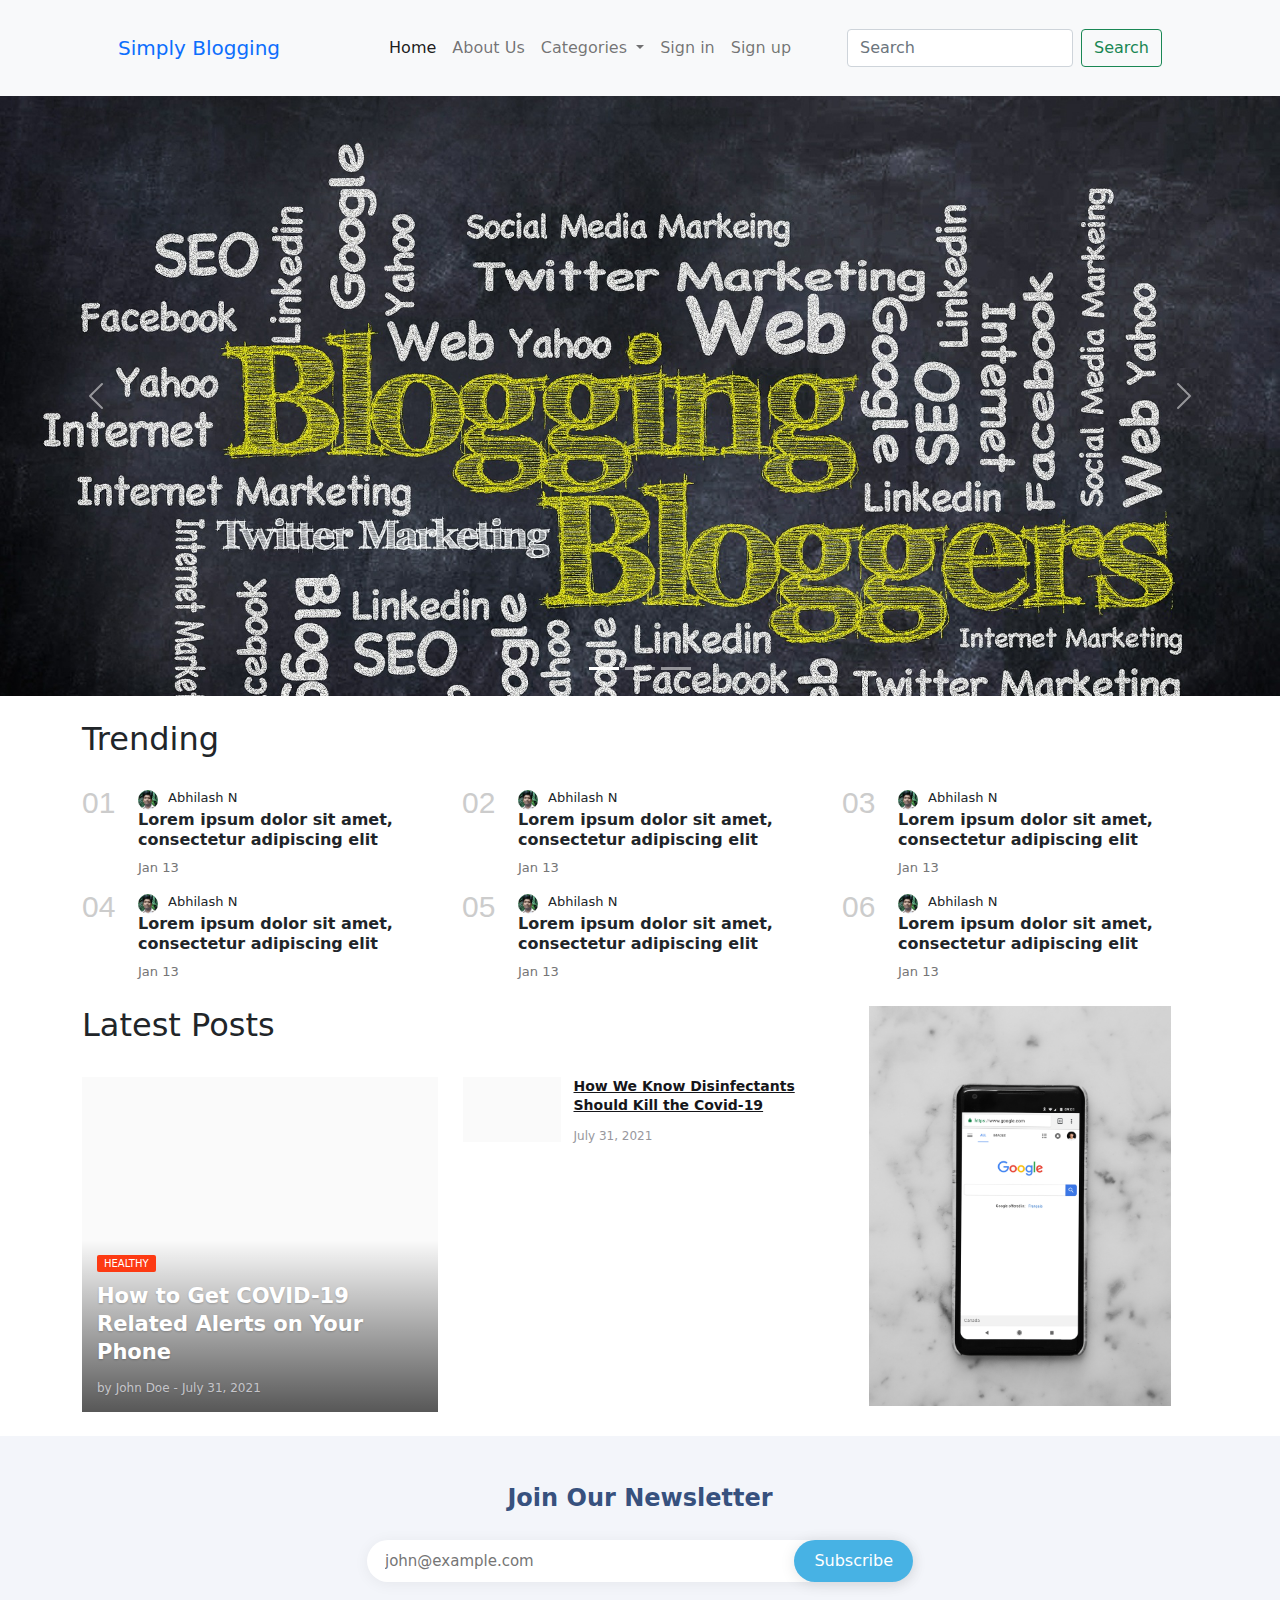
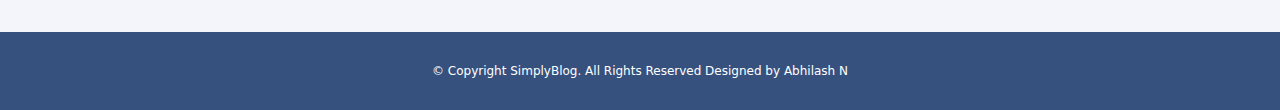
==== index.html @ 281dddbe "Registration page done" ====
<!DOCTYPE html>
<html lang="en">
<head>
    <meta charset="UTF-8">
    <meta http-equiv="X-UA-Compatible" content="IE=edge">
    <meta name="viewport" content="width=device-width, initial-scale=1.0">
    <title>Simply Blogging - Home</title>
    <link rel="stylesheet" type="text/css" href="./css/bootstrap.min.css" />
    <link rel="stylesheet" type="text/css" href="./css/style.css" />
</head>
<body>
    <nav class="navbar navbar-expand-lg navbar-light bg-light navbar-simply-blog fixed-top">
        <div class="container px-5">
          <a class="navbar-brand text-primary" href="index.html">Simply Blogging</a>
          <button class="navbar-toggler" type="button" data-bs-toggle="collapse" data-bs-target="#navbarSupportedContent" aria-controls="navbarSupportedContent" aria-expanded="false" aria-label="Toggle navigation">
            <span class="navbar-toggler-icon"></span>
          </button>
          <div class="collapse navbar-collapse" id="navbarSupportedContent">
            <ul class="navbar-nav ms-auto me-lg-5">
              <li class="nav-item">
                <a class="nav-link active" aria-current="page" href="#">Home</a>
              </li>
              <li class="nav-item">
                <a class="nav-link" href="about-us.html">About Us</a>
              </li>
              <li class="nav-item dropdown">
                <a class="nav-link dropdown-toggle" href="#" id="navbarDropdown" role="button" data-bs-toggle="dropdown" aria-expanded="false">
                  Categories
                </a>
                <ul class="dropdown-menu" aria-labelledby="navbarDropdown">
                  <li><a class="dropdown-item" href="#">Automobile</a></li>
                  <li><a class="dropdown-item" href="#">Finance</a></li>
                  <li><a class="dropdown-item" href="#">Health</a></li>
                  <li><a class="dropdown-item" href="#">Travel</a></li>
                  <li><a class="dropdown-item" href="#">Technology</a></li>
                </ul>
              </li>
              <li class="nav-item">
                <a class="nav-link" href="signin.html">Sign in</a>
              </li>
              <li class="nav-item">
                <a class="nav-link" href="signup.html">Sign up</a>
              </li>
            </ul>
            <form class="d-flex">
              <input class="form-control me-2" type="search" placeholder="Search" aria-label="Search">
              <button class="btn btn-outline-success" type="submit">Search</button>
            </form>
          </div>
        </div>
      </nav>

      <main>
        <div id="carouselExampleIndicators" class="carousel slide" data-bs-ride="carousel">
            <div class="carousel-indicators">
              <button type="button" data-bs-target="#carouselExampleIndicators" data-bs-slide-to="0" class="active" aria-current="true" aria-label="Slide 1"></button>
              <button type="button" data-bs-target="#carouselExampleIndicators" data-bs-slide-to="1" aria-label="Slide 2"></button>
              <button type="button" data-bs-target="#carouselExampleIndicators" data-bs-slide-to="2" aria-label="Slide 3"></button>
            </div>
            <div class="carousel-inner" style="height: 600px;">
              <div class="carousel-item active">
                <img src="./images/blogging.jpg" class="d-block w-100" alt="Blogging" />
              </div>
              <div class="carousel-item">
                <img src="./images/internet.jpg" class="d-block w-100" alt="Internet" />
              </div>
              <div class="carousel-item">
                <img src="./images/blogger.jpg" class="d-block w-100" alt="Blogger">
              </div>
            </div>
            <button class="carousel-control-prev" type="button" data-bs-target="#carouselExampleIndicators" data-bs-slide="prev">
              <span class="carousel-control-prev-icon" aria-hidden="true"></span>
              <span class="visually-hidden">Previous</span>
            </button>
            <button class="carousel-control-next" type="button" data-bs-target="#carouselExampleIndicators" data-bs-slide="next">
              <span class="carousel-control-next-icon" aria-hidden="true"></span>
              <span class="visually-hidden">Next</span>
            </button>
          </div> <!-- End of carousel -->

          <section id="trending articles">
            <div class="container">
              <div class="row">
                <div class="col-sm-12 py-4">
                  <h2>Trending</h2>
                </div>
              </div>

              <div class="row">
                <div class="col-sm-4">
                  <div class="trend-card">
                      <div class="trend-no">01</div>
                      <div class="trend-cont">
                        <div class="trend-author">
                          <span class="authorpic"><img src="./images/profile.png" alt="author" class="img-fluid" /></span>
                          <span class="trend-authname">Abhilash N</span>                        
                        </div>
                        <h3 class="trend-title">Lorem ipsum dolor sit amet, consectetur adipiscing elit</h3>
                        <div class="trend-date">Jan 13</div>
                      </div>
                  </div>
                </div>

                <div class="col-sm-4">
                  <div class="trend-card">
                      <div class="trend-no">02</div>
                      <div class="trend-cont">
                        <div class="trend-author">
                          <span class="authorpic"><img src="./images/profile.png" alt="author" class="img-fluid" /></span>
                          <span class="trend-authname">Abhilash N</span>                        
                        </div>
                        <h3 class="trend-title">Lorem ipsum dolor sit amet, consectetur adipiscing elit</h3>
                        <div class="trend-date">Jan 13</div>
                      </div>
                  </div>
                </div>

                <div class="col-sm-4">
                  <div class="trend-card">
                      <div class="trend-no">03</div>
                      <div class="trend-cont">
                        <div class="trend-author">
                          <span class="authorpic"><img src="./images/profile.png" alt="author" class="img-fluid" /></span>
                          <span class="trend-authname">Abhilash N</span>                        
                        </div>
                        <h3 class="trend-title">Lorem ipsum dolor sit amet, consectetur adipiscing elit</h3>
                        <div class="trend-date">Jan 13</div>
                      </div>
                  </div>
                </div> <!-- End of col-sm-4 -->
              </div> <!-- End of row -->

              <div class="row mt-3">
                <div class="col-sm-4">
                  <div class="trend-card">
                      <div class="trend-no">04</div>
                      <div class="trend-cont">
                        <div class="trend-author">
                          <span class="authorpic"><img src="./images/profile.png" alt="author" class="img-fluid" /></span>
                          <span class="trend-authname">Abhilash N</span>                        
                        </div>
                        <h3 class="trend-title">Lorem ipsum dolor sit amet, consectetur adipiscing elit</h3>
                        <div class="trend-date">Jan 13</div>
                      </div>
                  </div>
                </div>

                <div class="col-sm-4">
                  <div class="trend-card">
                      <div class="trend-no">05</div>
                      <div class="trend-cont">
                        <div class="trend-author">
                          <span class="authorpic"><img src="./images/profile.png" alt="author" class="img-fluid" /></span>
                          <span class="trend-authname">Abhilash N</span>                        
                        </div>
                        <h3 class="trend-title">Lorem ipsum dolor sit amet, consectetur adipiscing elit</h3>
                        <div class="trend-date">Jan 13</div>
                      </div>
                  </div>
                </div>

                <div class="col-sm-4">
                  <div class="trend-card">
                      <div class="trend-no">06</div>
                      <div class="trend-cont">
                        <div class="trend-author">
                          <span class="authorpic"><img src="./images/profile.png" alt="author" class="img-fluid" /></span>
                          <span class="trend-authname">Abhilash N</span>                        
                        </div>
                        <h3 class="trend-title">Lorem ipsum dolor sit amet, consectetur adipiscing elit</h3>
                        <div class="trend-date">Jan 13</div>
                      </div>
                  </div>
                </div> <!-- End of col-sm-4 -->
              </div> <!-- End of row -->
            </div>
          </section>
          <div class="container">
            <div class="row">
              <div class="col-sm-8">
                <h2 class="py-4">Latest Posts</h2>
                <div class="col-12">
                  <div class="content-block block1-items">
                    <div class="block1-item cs item-0">
                      <a class="entry-inner" href="https://magspot-template.blogspot.com/2021/07/how-to-get-covid-19-related-alerts-on.html" title="How to Get COVID-19 Related Alerts on Your Phone">
                        <span class="entry-image-wrap before-mask is-image">
                          <span class="entry-image pbt-lazy" data-src="https://1.bp.blogspot.com/-Yksax9q66gI/YQWyCh_KTgI/AAAAAAAAAT0/elXkZ8l2KCw7KhwjJE-ofCPGK38bv7k_gCLcBGAsYHQ/w72-h72-p-k-no-nu/pbt42.jpg" style="background-image:url('https://1.bp.blogspot.com/-Yksax9q66gI/YQWyCh_KTgI/AAAAAAAAAT0/elXkZ8l2KCw7KhwjJE-ofCPGK38bv7k_gCLcBGAsYHQ/w365-h369-p-k-no-nu-rw/pbt42.jpg')"></span>
                        </span>
                        <div class="entry-header entry-info">
                          <span class="entry-category">Healthy</span>
                          <h2 class="entry-title">How to Get COVID-19 Related Alerts on Your Phone</h2>
                          <div class="entry-meta">
                            <span class="entry-author mi">
                              <span class="sp">by</span>
                              <span class="author-name">John Doe</span>
                            </span>
                            <span class="entry-time mi">
                              <span class="sp">-</span>
                              <time class="published" datetime="2021-07-31T12:22:00.002-07:00">July 31, 2021</time>
                            </span>
                          </div>
                        </div>
                      </a>
                    </div>
                    <div class="block1-list">
                      <div class="block1-item item-1">
                        <a title="How We Know Disinfectants Should Kill the Covid-19" class="entry-image-wrap sz-1 is-image" href="https://magspot-template.blogspot.com/2021/07/how-we-know-disinfectants-should-kill.html">
                          <span class="entry-image pbt-lazy" data-src="https://1.bp.blogspot.com/-924Nb_-CUFk/YQWxvsD9YjI/AAAAAAAAATs/QxsGc6FOEE4wbNcATLB9to38uneI51YEACLcBGAsYHQ/w72-h72-p-k-no-nu/pbt41.jpg" style="background-image:url('https://1.bp.blogspot.com/-924Nb_-CUFk/YQWxvsD9YjI/AAAAAAAAATs/QxsGc6FOEE4wbNcATLB9to38uneI51YEACLcBGAsYHQ/w108-h72-p-k-no-nu-rw/pbt41.jpg')">
                          </span>
                        </a>
                        <div class="entry-header">
                          <h2 class="entry-title">
                            <a href="https://magspot-template.blogspot.com/2021/07/how-we-know-disinfectants-should-kill.html" title="How We Know Disinfectants Should Kill the Covid-19">How We Know Disinfectants Should Kill the Covid-19</a>
                          </h2>
                          <div class="entry-meta">
                            <span class="entry-time mi"><time class="published" datetime="2021-07-31T12:21:00.000-07:00">July 31, 2021</time>
                            </span>
                          </div>
                        </div>
                      </div>
                    </div> 
                    </div>
                </div>
              </div>
              <div class="col-sm-4 pt-4 d-flex justify-content-center">
                <img src="./images/ad.jpg" class="ad-img img-fluid" alt="mobile-ad" />
              </div> <!-- End of col sm 4 -->
            </div>
        </div>
        
        <section>
          <div class="footer-newsletter mt-4">
            <div class="container">
              <div class="row justify-content-center">
                <div class="col-lg-6">
                  <h2>Join Our Newsletter</h2>
                  
                  <form action="" method="post"> 
                    <input type="email" name="email" placeholder="john@example.com"/>
                    <input type="submit" value="Subscribe" />
                  </form>
                </div>
              </div>
            </div>
          </div>  
        </section>
      </main>

      <footer class="footer">
        <div class="container">
          <div class="copyright col-12 text-center">
            © Copyright SimplyBlog. All Rights Reserved Designed by Abhilash N
          </div>
        </div>
      </footer>

      <script src="./js/jquery.js"></script>
      <script src="./js/bootstrap.bundle.min.js"></script>
</body>
</html>
---- css/style.css ----
:root {
    --title-color: #16161a;
    --gray-bg: rgba(155,155,155,0.05);
    --tag-color: #FFFFFF;
    --tag-bg: #fd3a13; 
    --meta-color: #97979d;
    --radius: 2px;
    --title-weight: 700;
    --light-weight: 300;
    --primary-color: #37517e;
}
main {
    margin-top: 96px;
}

.primary-btn {
    background-color: var(--primary-color);
    color: #FFF;
    border-color: var(--primary-color);
}

.primary-btn:hover {
    background-color: #FFF;
    color: var(--primary-color);
    transition: background-color 0.5s;
}


.navbar-simply-blog {
    padding-top: 1.75rem;
    padding-bottom: 1.75rem;
}

.py-10 {
    padding-top: 3rem!important;
    padding-bottom: 3rem!important;
}

.trend-card {
    display: flex;
}

.trend-no {
    color: #ccc;
    letter-spacing: 0;
    font-size: 30px;
    font-weight: 500;
    font-family: Arial, Helvetica, sans-serif;
    flex: 0 0 auto;
    width: 40px;
    top: -10px;
    margin-right: 16px;
    position: relative;
}

.trend-author {
    display: flex;
}

.authorpic img {
    border-radius: 50%;
    width: 20px;
    height: 20px;
    display: block;
    margin-right: 10px;
}

.trend-authname {
    line-height: 16px;
    font-size: 13px;
    font-weight: 500;
    word-break: break-all;
    padding-right: 2px;
    text-overflow: ellipsis;
    overflow: hidden;
}

.trend-title {
    max-height: 40px;
    font-weight: 700;
    font-size: 16px;
    line-height: 20px;
    margin-bottom: 8px;
}

.trend-date {
    color: rgba(117, 117, 117, 1);
    font-size: 13px;
    line-height: 20px;
    font-weight: 400;
}

.content-section .content-block {
    float: left;
    width: 100%;
}

.block1-items {
    display: grid;
    grid-template-columns: repeat(2,1fr);
    align-items: start;
    grid-gap: 25px;
}

.block1-items .cs .entry-inner {
    height: 335px;
}
.cs .entry-inner {
    display: block;
    position: relative;
    width: 100%;
    height: 100%;
    overflow: hidden;
}

.block1-items .cs .entry-image-wrap {
    width: 100%;
    height: 100%;
}
.entry-image-wrap, .author-avatar-wrap, .comments .avatar-image-container {
    display: block;
    position: relative;
    overflow: hidden;
    background-color: var(--gray-bg);
    z-index: 5;
    color: transparent;
}


.entry-image.pbt-lazy, .author-avatar.pbt-lazy {
    opacity: 1;
}

.entry-image, .author-avatar {
    display: block;
    position: relative;
    width: 100%;
    height: 100%;
    background-size: cover;
    background-position: center center;
    background-repeat: no-repeat;
    z-index: 1;
    transform-origin: center;
    opacity: 0;
    transition: opacity .35s ease,transform .35s ease;
}

.entry-info {
    position: absolute;
    left: 0;
    bottom: 0;
    width: 100%;
    background: linear-gradient(to bottom,rgba(0,0,0,0),rgba(0,0,0,0.65));
    overflow: hidden;
    z-index: 10;
    padding: 15px;
}
.entry-header {
    display: flex;
    flex-direction: column;
}

.entry-info .entry-category {
    width: -moz-fit-content;
    width: fit-content;
    margin: 0 0 10px;
}
.entry-category {
    display: flex;
    align-items: center;
    height: 17px;
    background-color: var(--tag-bg);
    font-size: 10px;
    color: var(--tag-color);
    font-weight: 500;
    text-transform: uppercase;
    line-height: 0;
    padding: 1px 7px 0;
    border-radius: var(--radius);
}

.block1-items .cs .entry-title {
    font-size: 21px;
}

.entry-info .entry-title {
    color: #fff;
    text-shadow: 0 1px 2px rgb(0 0 0 / 20%);
}
.entry-title {
    color: var(--title-color);
    font-weight: var(--title-weight);
    line-height: 1.35em;
}

.block1-items .cs .entry-meta {
    flex-wrap: wrap;
}

.entry-info .entry-meta {
    color: #c5c5ca;
    text-shadow: 0 1px 2px rgb(0 0 0 / 10%);
}
.entry-meta {
    display: flex;
    font-size: 12px;
    color: var(--meta-color);
    font-weight: var(--light-weight);
    margin: 4px 0 0;
}

.entry-meta .mi, .entry-meta .sp {
    margin: 0 4px 0 0;
}
.entry-meta .mi {
    display: flex;
}

.block1-list {
    display: grid;
    grid-template-columns: 1fr;
    grid-gap: 25px;
}

.block1-list .block1-item {
    display: flex;
}
.block1-list .entry-image-wrap {
    width: 98px;
    height: 65px;
    margin: 0 13px 0 0;
}

.block1-list .entry-header {
    flex: 1;
}

.block1-list .entry-title {
    font-size: 14px;
}

.entry-title {
    color: #16161a;
    font-weight: var(--title-weight);
    line-height: 1.35em;
}

.entry-title a {
    display: block;
    color: var(--title-color);
}

.entry-meta {
    display: flex;
    font-size: 12px;
    color: var(--meta-color);
    font-weight: var(--light-weight);
    margin: 4px 0 0;
}

.ad-img {
    max-height: 400px;
}

.footer-newsletter {
    padding: 50px 0;
    background: #f3f5fa;
    text-align: center;
    font-size: 15px;
    color: #444444;
}

.footer-newsletter h2 {
    font-size: 24px;
    margin: 0 0 20px 0;
    padding: 0;
    line-height: 1;
    font-weight: 600;
    color: #37517e;
}

.footer-newsletter form {
    margin-top: 30px;
    background: #fff;
    padding: 6px 10px;
    position: relative;
    border-radius: 50px;
    box-shadow: 0px 2px 15px rgb(0 0 0 / 6%);
    text-align: left;
}

.footer-newsletter form input[type=email] {
    border: 0;
    padding: 4px 8px;
    width: calc(100% - 100px);
}

.footer-newsletter form input[type=submit] {
    position: absolute;
    top: 0;
    right: 0;
    bottom: 0;
    border: 0;
    background: none;
    font-size: 16px;
    padding: 0 20px;
    background: #47b2e4;
    color: #fff;
    transition: 0.3s;
    border-radius: 50px;
    box-shadow: 0px 2px 15px rgb(0 0 0 / 10%);
}

.footer {
    padding-top: 30px;
    padding-bottom: 30px;
    color: #fff;
    background: #37517e;
    font-size: 12px;
}

.page-title {
    font-size: 2rem;
}

/* Login Page */

.divider:after,
.divider:before {
content: "";
flex: 1;
height: 1px;
background: #eee;
}
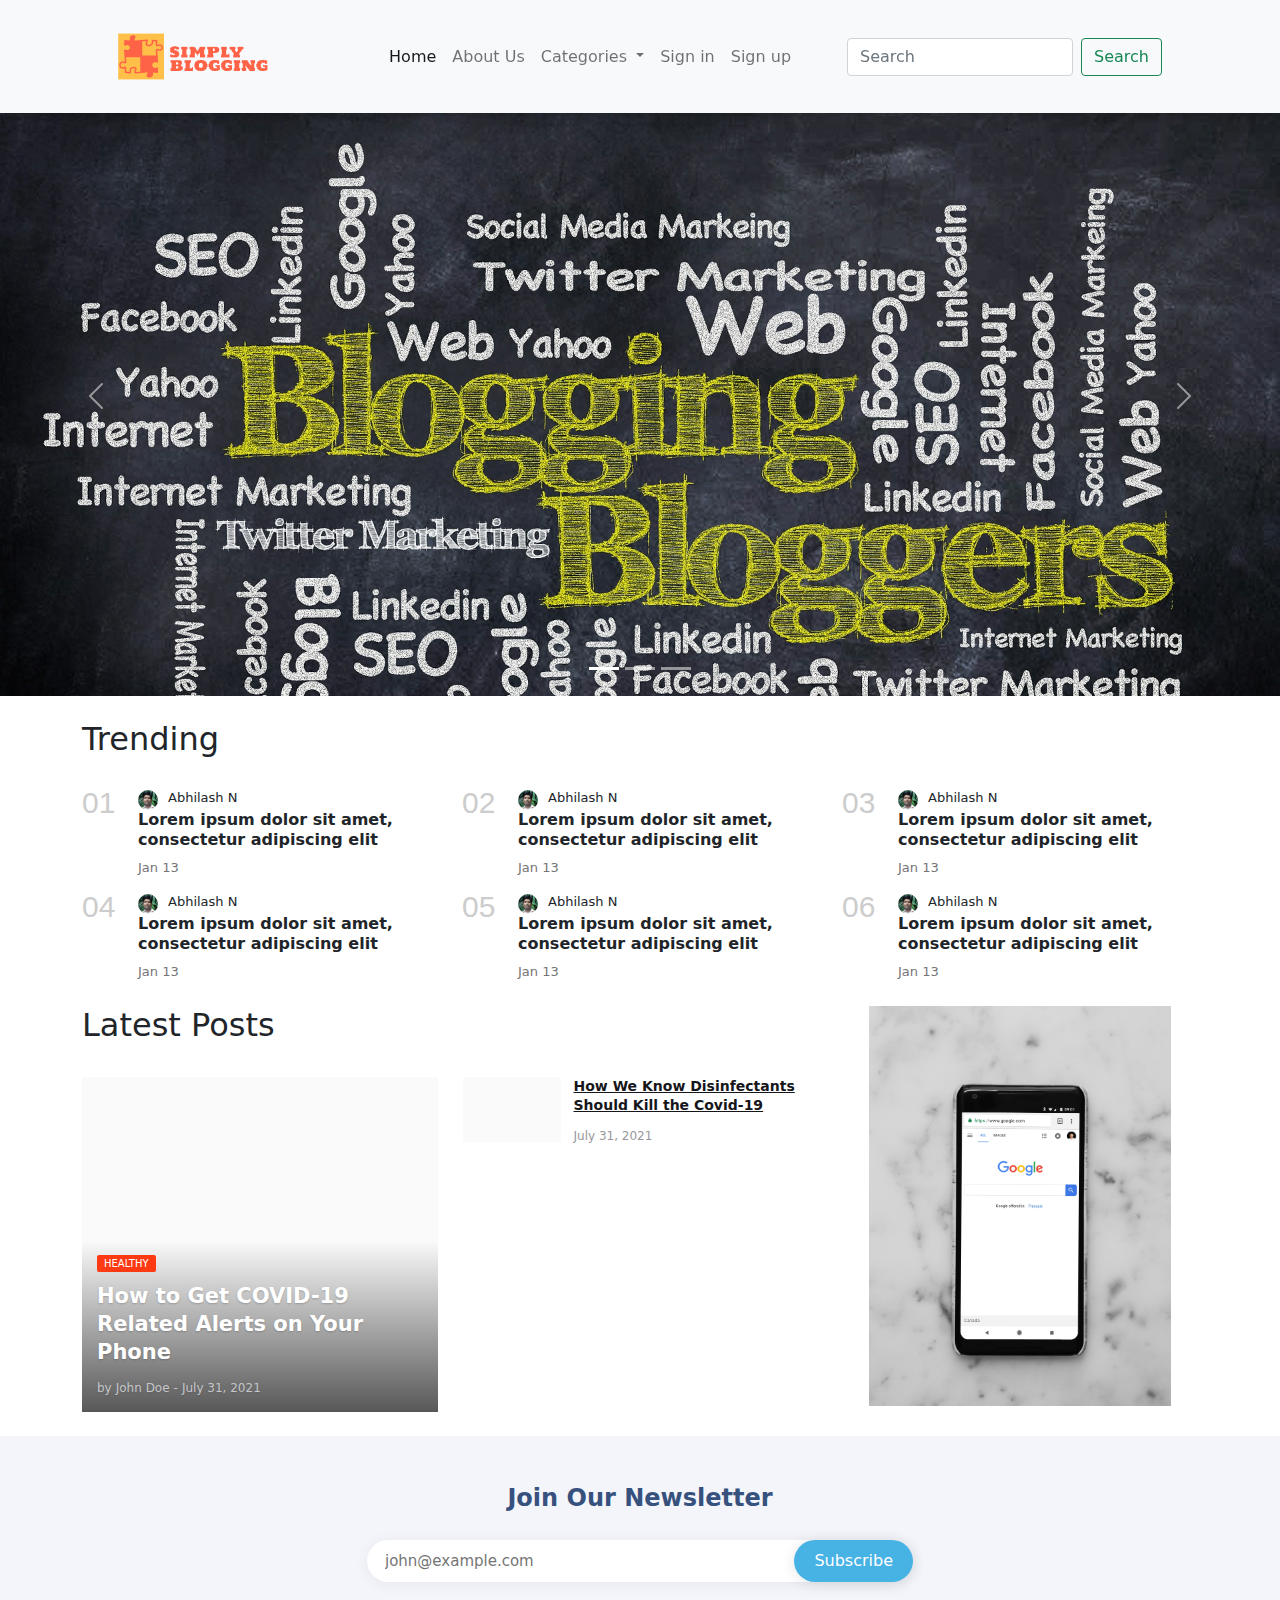
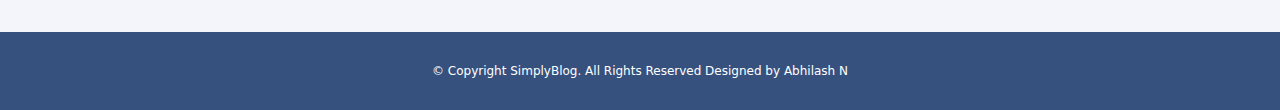
==== commit 0698c559: "Added Health, Travel & Technology Blog Index page, logo, favicon, login and logout functionality" ====
--- a/index.html
+++ b/index.html
@@ -4,6 +4,7 @@
     <meta charset="UTF-8">
     <meta http-equiv="X-UA-Compatible" content="IE=edge">
     <meta name="viewport" content="width=device-width, initial-scale=1.0">
+    <link href="./images/favicon.ico" rel="shortcut icon" type="image/x-icon" />
     <title>Simply Blogging - Home</title>
     <link rel="stylesheet" type="text/css" href="./css/bootstrap.min.css" />
     <link rel="stylesheet" type="text/css" href="./css/style.css" />
@@ -11,7 +12,7 @@
 <body>
     <nav class="navbar navbar-expand-lg navbar-light bg-light navbar-simply-blog fixed-top">
         <div class="container px-5">
-          <a class="navbar-brand text-primary" href="index.html">Simply Blogging</a>
+          <a class="navbar-brand text-primary" href="index.html"><img src="./images/logo.png" alt="Logo, link to home page" /></a>
           <button class="navbar-toggler" type="button" data-bs-toggle="collapse" data-bs-target="#navbarSupportedContent" aria-controls="navbarSupportedContent" aria-expanded="false" aria-label="Toggle navigation">
             <span class="navbar-toggler-icon"></span>
           </button>
@@ -28,17 +29,28 @@
                   Categories
                 </a>
                 <ul class="dropdown-menu" aria-labelledby="navbarDropdown">
-                  <li><a class="dropdown-item" href="#">Automobile</a></li>
-                  <li><a class="dropdown-item" href="#">Finance</a></li>
-                  <li><a class="dropdown-item" href="#">Health</a></li>
-                  <li><a class="dropdown-item" href="#">Travel</a></li>
-                  <li><a class="dropdown-item" href="#">Technology</a></li>
+                  <li><a class="dropdown-item" href="automobile.html">Automobile</a></li>
+                  <li><a class="dropdown-item" href="finance.html">Finance</a></li>
+                  <li><a class="dropdown-item" href="health.html">Health</a></li>
+                  <li><a class="dropdown-item" href="travel.html">Travel</a></li>
+                  <li><a class="dropdown-item" href="technology.html">Technology</a></li>
                 </ul>
               </li>
-              <li class="nav-item">
+              <li class="nav-item dropdown account-menu" id="account-menu">
+                <a class="nav-link dropdown-toggle" href="#" id="accountDropdown" role="button" data-bs-toggle="dropdown" aria-expanded="false">
+                  Account
+                </a>
+                <ul class="dropdown-menu" aria-labelledby="accountDropdown">
+                  <li><a class="dropdown-item" href="automobile.html">Profile</a></li>
+                  <li><a class="dropdown-item" href="finance.html">Add Blog</a></li>
+                  <li><button class="dropdown-item" href="#" id="logoutBtn">Logout</button></li>
+                  
+                </ul>
+              </li>
+              <li class="nav-item" id="signin-menu">
                 <a class="nav-link" href="signin.html">Sign in</a>
               </li>
-              <li class="nav-item">
+              <li class="nav-item" id="signup-menu">
                 <a class="nav-link" href="signup.html">Sign up</a>
               </li>
             </ul>
@@ -50,6 +62,7 @@
         </div>
       </nav>
 
+      
       <main>
         <div id="carouselExampleIndicators" class="carousel slide" data-bs-ride="carousel">
             <div class="carousel-indicators">
@@ -256,5 +269,6 @@
 
       <script src="./js/jquery.js"></script>
       <script src="./js/bootstrap.bundle.min.js"></script>
+      <script src="./js/app.js" defer></script>
 </body>
 </html>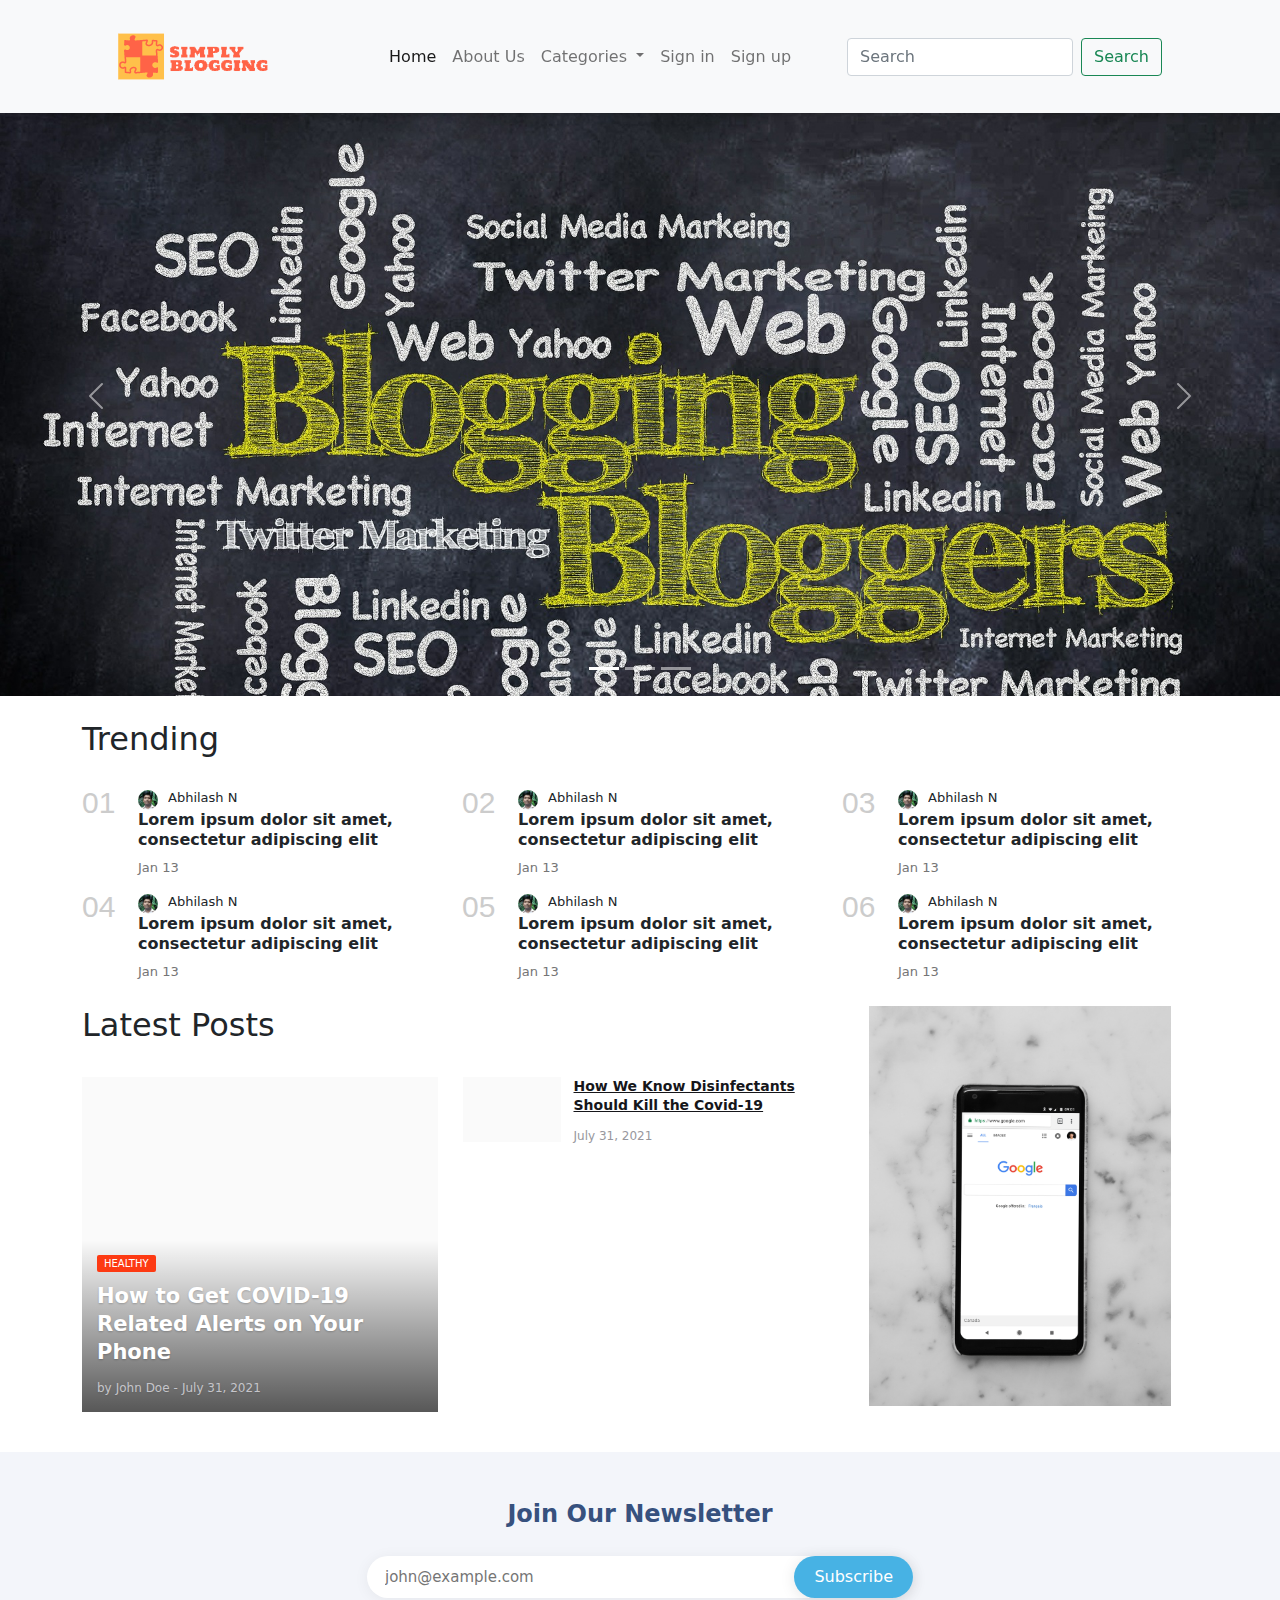
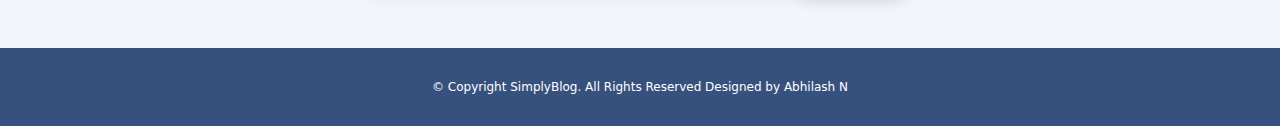
==== commit b35ef296: "Added signup feature and add post page" ====
--- a/index.html
+++ b/index.html
@@ -42,7 +42,7 @@
                 </a>
                 <ul class="dropdown-menu" aria-labelledby="accountDropdown">
                   <li><a class="dropdown-item" href="automobile.html">Profile</a></li>
-                  <li><a class="dropdown-item" href="finance.html">Add Blog</a></li>
+                  <li><a class="dropdown-item" href="add-blog.html">Add Blog</a></li>
                   <li><button class="dropdown-item" href="#" id="logoutBtn">Logout</button></li>
                   
                 </ul>
@@ -70,7 +70,7 @@
               <button type="button" data-bs-target="#carouselExampleIndicators" data-bs-slide-to="1" aria-label="Slide 2"></button>
               <button type="button" data-bs-target="#carouselExampleIndicators" data-bs-slide-to="2" aria-label="Slide 3"></button>
             </div>
-            <div class="carousel-inner" style="height: 600px;">
+            <div class="carousel-inner">
               <div class="carousel-item active">
                 <img src="./images/blogging.jpg" class="d-block w-100" alt="Blogging" />
               </div>
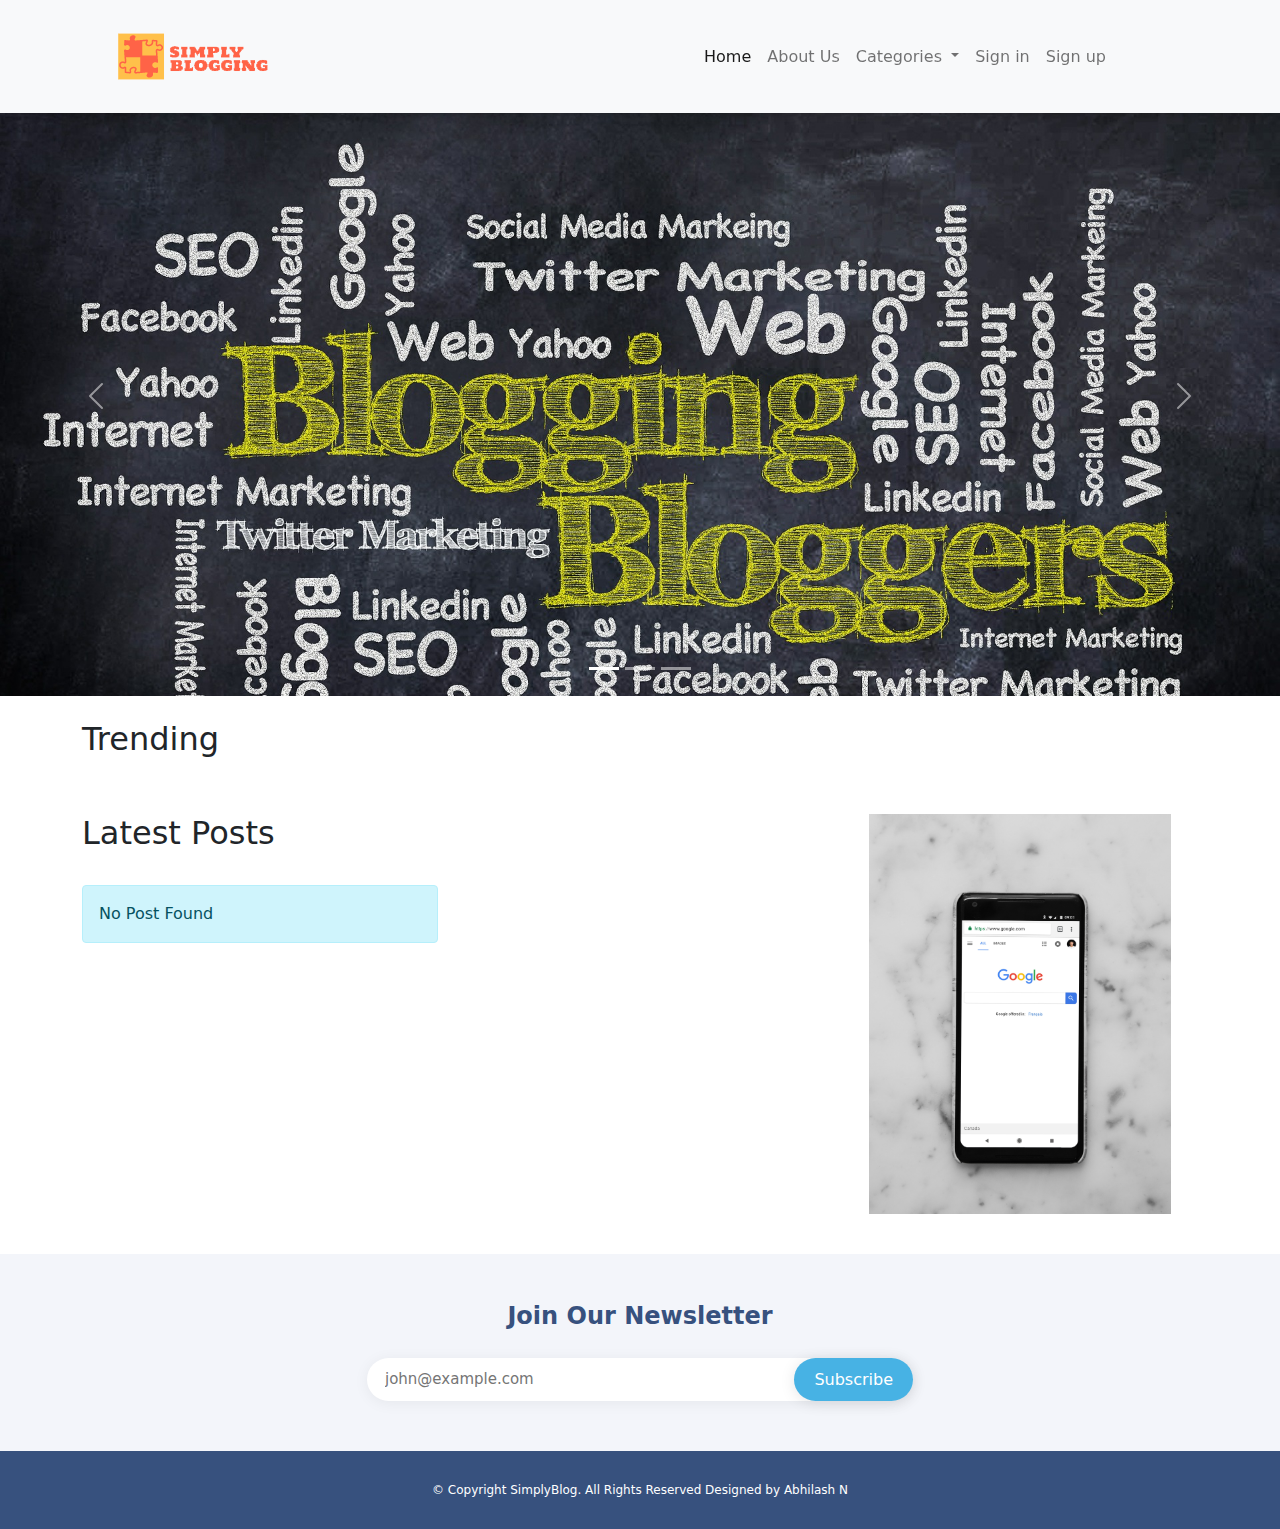
==== commit 02d14121: "added news api to home page" ====
--- a/index.html
+++ b/index.html
@@ -54,10 +54,7 @@
                 <a class="nav-link" href="signup.html">Sign up</a>
               </li>
             </ul>
-            <form class="d-flex">
-              <input class="form-control me-2" type="search" placeholder="Search" aria-label="Search">
-              <button class="btn btn-outline-success" type="submit">Search</button>
-            </form>
+            
           </div>
         </div>
       </nav>
@@ -99,92 +96,11 @@
                 </div>
               </div>
 
-              <div class="row">
-                <div class="col-sm-4">
-                  <div class="trend-card">
-                      <div class="trend-no">01</div>
-                      <div class="trend-cont">
-                        <div class="trend-author">
-                          <span class="authorpic"><img src="./images/profile.png" alt="author" class="img-fluid" /></span>
-                          <span class="trend-authname">Abhilash N</span>                        
-                        </div>
-                        <h3 class="trend-title">Lorem ipsum dolor sit amet, consectetur adipiscing elit</h3>
-                        <div class="trend-date">Jan 13</div>
-                      </div>
-                  </div>
-                </div>
+              <div class="row trending-posts">
+                
 
-                <div class="col-sm-4">
-                  <div class="trend-card">
-                      <div class="trend-no">02</div>
-                      <div class="trend-cont">
-                        <div class="trend-author">
-                          <span class="authorpic"><img src="./images/profile.png" alt="author" class="img-fluid" /></span>
-                          <span class="trend-authname">Abhilash N</span>                        
-                        </div>
-                        <h3 class="trend-title">Lorem ipsum dolor sit amet, consectetur adipiscing elit</h3>
-                        <div class="trend-date">Jan 13</div>
-                      </div>
-                  </div>
-                </div>
-
-                <div class="col-sm-4">
-                  <div class="trend-card">
-                      <div class="trend-no">03</div>
-                      <div class="trend-cont">
-                        <div class="trend-author">
-                          <span class="authorpic"><img src="./images/profile.png" alt="author" class="img-fluid" /></span>
-                          <span class="trend-authname">Abhilash N</span>                        
-                        </div>
-                        <h3 class="trend-title">Lorem ipsum dolor sit amet, consectetur adipiscing elit</h3>
-                        <div class="trend-date">Jan 13</div>
-                      </div>
-                  </div>
-                </div> <!-- End of col-sm-4 -->
-              </div> <!-- End of row -->
-
-              <div class="row mt-3">
-                <div class="col-sm-4">
-                  <div class="trend-card">
-                      <div class="trend-no">04</div>
-                      <div class="trend-cont">
-                        <div class="trend-author">
-                          <span class="authorpic"><img src="./images/profile.png" alt="author" class="img-fluid" /></span>
-                          <span class="trend-authname">Abhilash N</span>                        
-                        </div>
-                        <h3 class="trend-title">Lorem ipsum dolor sit amet, consectetur adipiscing elit</h3>
-                        <div class="trend-date">Jan 13</div>
-                      </div>
-                  </div>
-                </div>
-
-                <div class="col-sm-4">
-                  <div class="trend-card">
-                      <div class="trend-no">05</div>
-                      <div class="trend-cont">
-                        <div class="trend-author">
-                          <span class="authorpic"><img src="./images/profile.png" alt="author" class="img-fluid" /></span>
-                          <span class="trend-authname">Abhilash N</span>                        
-                        </div>
-                        <h3 class="trend-title">Lorem ipsum dolor sit amet, consectetur adipiscing elit</h3>
-                        <div class="trend-date">Jan 13</div>
-                      </div>
-                  </div>
-                </div>
-
-                <div class="col-sm-4">
-                  <div class="trend-card">
-                      <div class="trend-no">06</div>
-                      <div class="trend-cont">
-                        <div class="trend-author">
-                          <span class="authorpic"><img src="./images/profile.png" alt="author" class="img-fluid" /></span>
-                          <span class="trend-authname">Abhilash N</span>                        
-                        </div>
-                        <h3 class="trend-title">Lorem ipsum dolor sit amet, consectetur adipiscing elit</h3>
-                        <div class="trend-date">Jan 13</div>
-                      </div>
-                  </div>
-                </div> <!-- End of col-sm-4 -->
+                
+                
               </div> <!-- End of row -->
             </div>
           </section>
@@ -194,43 +110,13 @@
                 <h2 class="py-4">Latest Posts</h2>
                 <div class="col-12">
                   <div class="content-block block1-items">
-                    <div class="block1-item cs item-0">
-                      <a class="entry-inner" href="https://magspot-template.blogspot.com/2021/07/how-to-get-covid-19-related-alerts-on.html" title="How to Get COVID-19 Related Alerts on Your Phone">
-                        <span class="entry-image-wrap before-mask is-image">
-                          <span class="entry-image pbt-lazy" data-src="https://1.bp.blogspot.com/-Yksax9q66gI/YQWyCh_KTgI/AAAAAAAAAT0/elXkZ8l2KCw7KhwjJE-ofCPGK38bv7k_gCLcBGAsYHQ/w72-h72-p-k-no-nu/pbt42.jpg" style="background-image:url('https://1.bp.blogspot.com/-Yksax9q66gI/YQWyCh_KTgI/AAAAAAAAAT0/elXkZ8l2KCw7KhwjJE-ofCPGK38bv7k_gCLcBGAsYHQ/w365-h369-p-k-no-nu-rw/pbt42.jpg')"></span>
-                        </span>
-                        <div class="entry-header entry-info">
-                          <span class="entry-category">Healthy</span>
-                          <h2 class="entry-title">How to Get COVID-19 Related Alerts on Your Phone</h2>
-                          <div class="entry-meta">
-                            <span class="entry-author mi">
-                              <span class="sp">by</span>
-                              <span class="author-name">John Doe</span>
-                            </span>
-                            <span class="entry-time mi">
-                              <span class="sp">-</span>
-                              <time class="published" datetime="2021-07-31T12:22:00.002-07:00">July 31, 2021</time>
-                            </span>
-                          </div>
-                        </div>
-                      </a>
-                    </div>
-                    <div class="block1-list">
-                      <div class="block1-item item-1">
-                        <a title="How We Know Disinfectants Should Kill the Covid-19" class="entry-image-wrap sz-1 is-image" href="https://magspot-template.blogspot.com/2021/07/how-we-know-disinfectants-should-kill.html">
-                          <span class="entry-image pbt-lazy" data-src="https://1.bp.blogspot.com/-924Nb_-CUFk/YQWxvsD9YjI/AAAAAAAAATs/QxsGc6FOEE4wbNcATLB9to38uneI51YEACLcBGAsYHQ/w72-h72-p-k-no-nu/pbt41.jpg" style="background-image:url('https://1.bp.blogspot.com/-924Nb_-CUFk/YQWxvsD9YjI/AAAAAAAAATs/QxsGc6FOEE4wbNcATLB9to38uneI51YEACLcBGAsYHQ/w108-h72-p-k-no-nu-rw/pbt41.jpg')">
-                          </span>
-                        </a>
-                        <div class="entry-header">
-                          <h2 class="entry-title">
-                            <a href="https://magspot-template.blogspot.com/2021/07/how-we-know-disinfectants-should-kill.html" title="How We Know Disinfectants Should Kill the Covid-19">How We Know Disinfectants Should Kill the Covid-19</a>
-                          </h2>
-                          <div class="entry-meta">
-                            <span class="entry-time mi"><time class="published" datetime="2021-07-31T12:21:00.000-07:00">July 31, 2021</time>
-                            </span>
-                          </div>
-                        </div>
+                    <div class="block1-item cs item-0 fullColumnPost">
+                      <div class="alert alert-info">
+                        No Post Found
                       </div>
+                    </div> <!-- End of columnFirstPost -->
+                    <div class="block1-list newsPosts">
+                      
                     </div> 
                     </div>
                 </div>
--- a/css/style.css
+++ b/css/style.css
@@ -102,7 +102,15 @@
     font-size: 16px;
     line-height: 20px;
     margin-bottom: 8px;
-}
+    overflow: hidden;
+    text-overflow: ellipsis;
+    display: -webkit-box;
+   -webkit-line-clamp: 2; /* number of lines to show */
+           line-clamp: 2; 
+   -webkit-box-orient: vertical;
+}
+
+.trend-title a { color: #000; text-decoration: none; }
 
 .trend-date {
     color: rgba(117, 117, 117, 1);
